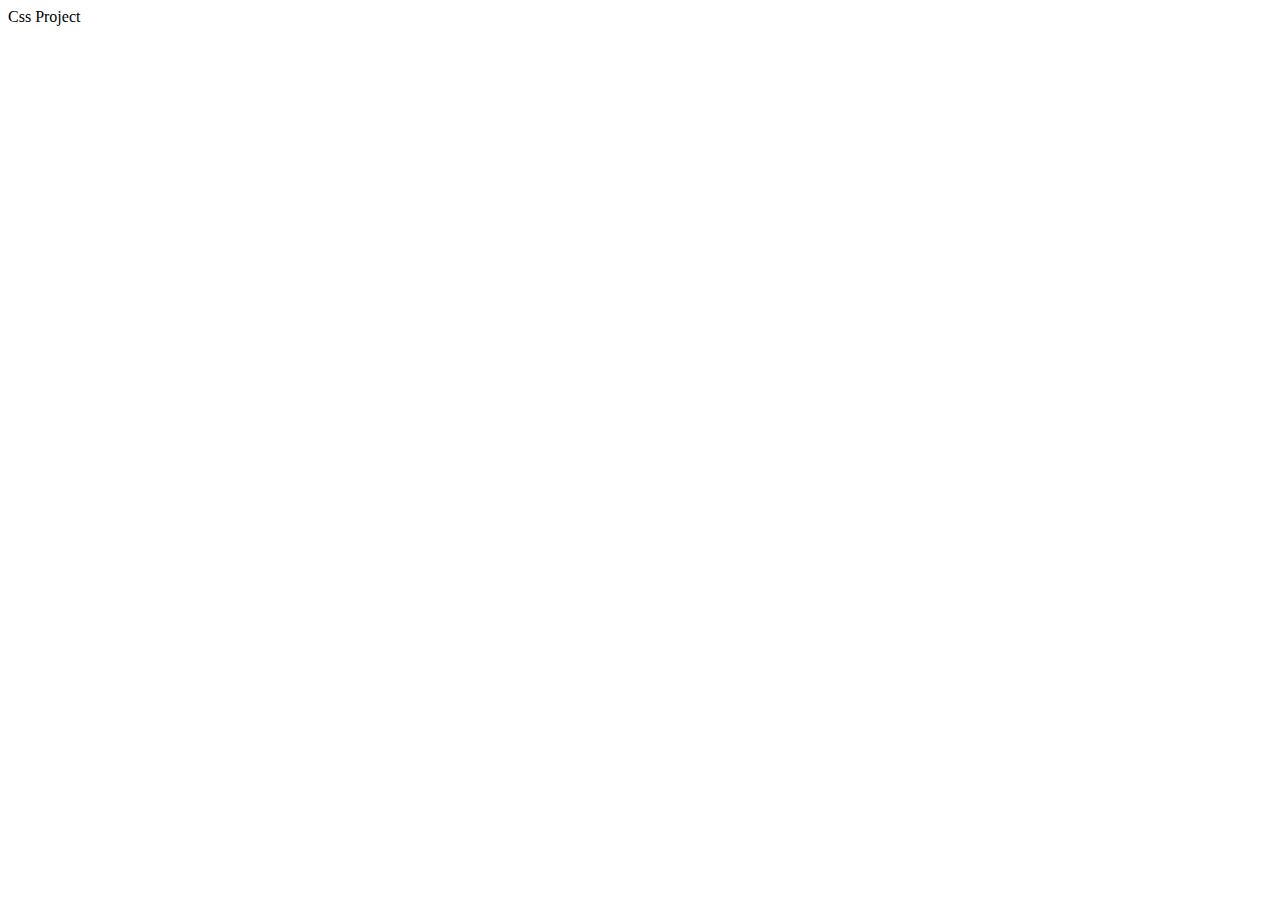
==== html/index.html @ 68c018a8 "Group the contents I'm not sure how to group the contents but it seeems that we have four sections p" ====
<!DOCTYPE html>

<html>
    <head>
        <meta charset="utf-8">
        <link rel="stylesheet" href="../css/style.css"
        <title>Css Project</title>
    </head>

    <body>
            

    
    
    
    
    </body>


</html>
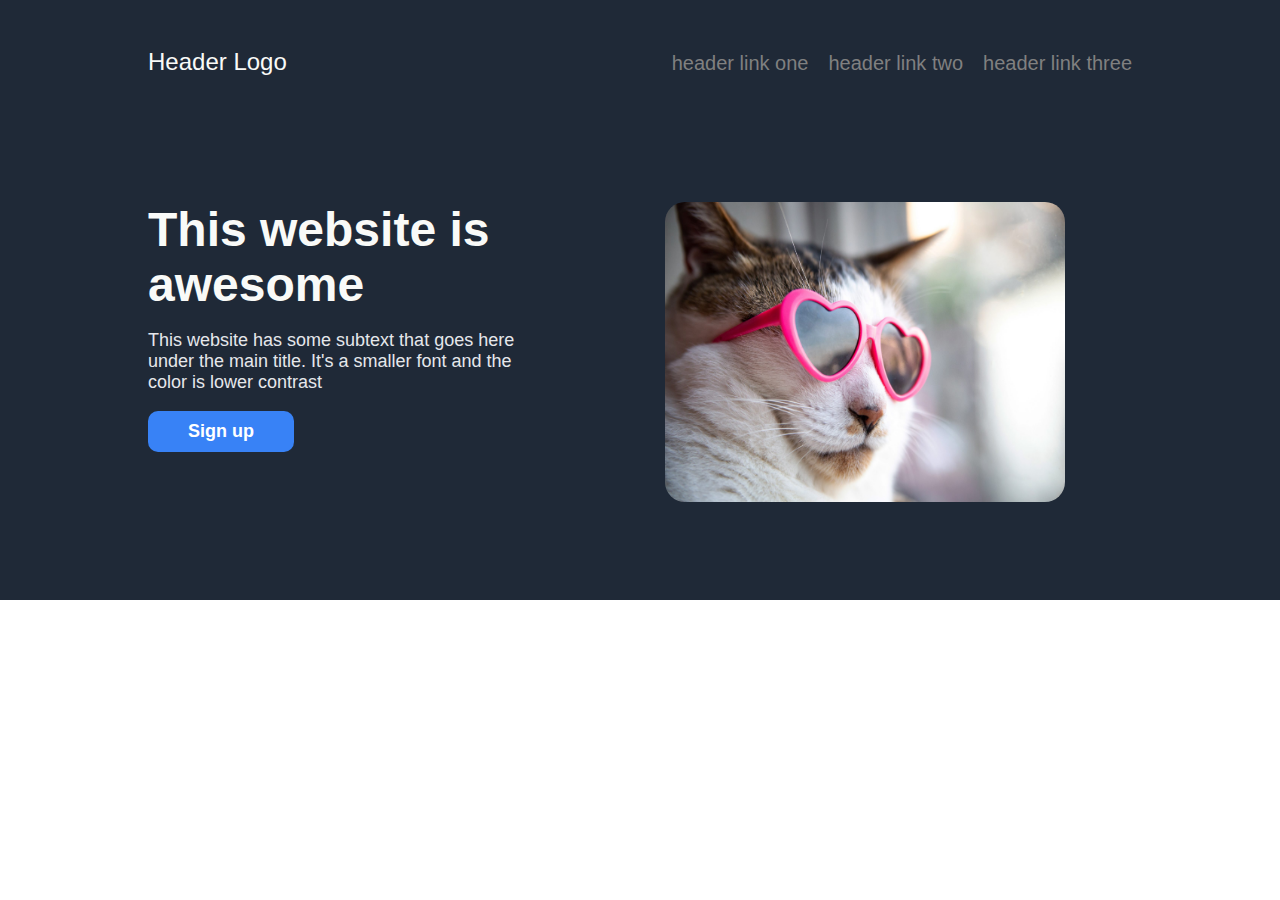
==== commit 3d51dd83: "Finish section one I'm still not sure about the specific sizes and the grouping that I used but I th" ====
--- a/html/index.html
+++ b/html/index.html
@@ -3,17 +3,36 @@
 <html>
     <head>
         <meta charset="utf-8">
-        <link rel="stylesheet" href="../css/style.css"
+        <link rel="stylesheet" href="../css/style.css">
         <title>Css Project</title>
     </head>
 
     <body>
-            
+            <div class="section-one">
+                <div class="top">
+                    <div class="header">Header Logo</div>
+                    <ul class="links">
+                        <li><a href="#">header link one</a></li>
+                        <li><a href="#">header link two</a></li>
+                        <li><a href="#">header link three</a></li>
+                    </ul>
+                </div>
+                
+                <div class="bottom">
+                    <div class="left">
+                        <div class="hero">This website is awesome</div>
+                        <p class="hero-bottom">This website has some subtext that goes here under the main title. It's a smaller font and the color is lower contrast</p>
+                        <button class="sign-up">Sign up</button>
+                    </div>
 
+                    <div class="right">
+                        <img src="../GettyImages-1183822926.jpg">
     
-    
-    
-    
+                    </div>
+                </div>
+            </div>
+
+
     </body>
 
 
--- a/css/style.css
+++ b/css/style.css
@@ -0,0 +1,92 @@
+body{
+    margin: 0;
+    font-family:Arial, Helvetica, sans-serif
+}
+
+
+/*    ////////////////////////////////////////         */
+.section-one{
+    background-color: #1f2937;
+    color: white;
+    display: flex;
+    flex-direction: column;
+    
+}
+.top , .bottom{
+    display: flex;
+    justify-content: space-between;
+   
+    padding: 48px;
+    margin-left: 100px;
+    margin-right: 100px;
+}
+
+.top{
+    margin-top: 0px;
+    
+}
+.bottom{
+    margin-top: 30px;
+    margin-bottom: 50px;
+    gap: 50px;
+}
+.section-one .top .links{
+    list-style-type: none;
+    display: flex;
+    font-size: 24px;
+    color: #f9faf8;
+    gap: 20px;
+    margin: 0;
+}
+
+a{
+    text-decoration: none;
+    color: gray;
+    font-size: 20px;
+}
+
+.section-one .bottom .hero{
+    font-size: 48px;
+    font-weight:bolder;
+    color: #f9faf8;
+    
+}
+
+.section-one .bottom .hero-bottom{
+    font-size: 18px;
+    color: #E5E7EB;
+}
+
+.header{
+    font-size: 24px;
+    color: #f9faf8;
+}
+
+.section-one .bottom .right{
+    /*background-color: gray;*/
+    display: flex;
+    align-items: center;
+    flex: 1;
+    justify-content: center;
+}
+.left{
+    width: 400px;
+}
+
+img{
+    width: 400px;
+    height: 300px;
+    border-radius: 20px;
+}
+
+.sign-up{
+    background-color: #3882f6;
+    color: white;
+    font-size: large;
+    border-radius: 10px;
+    padding: 10px 40px;
+    border-style: none;
+    font-weight: bold;
+}
+
+/*    ////////////////////////////////////////         */